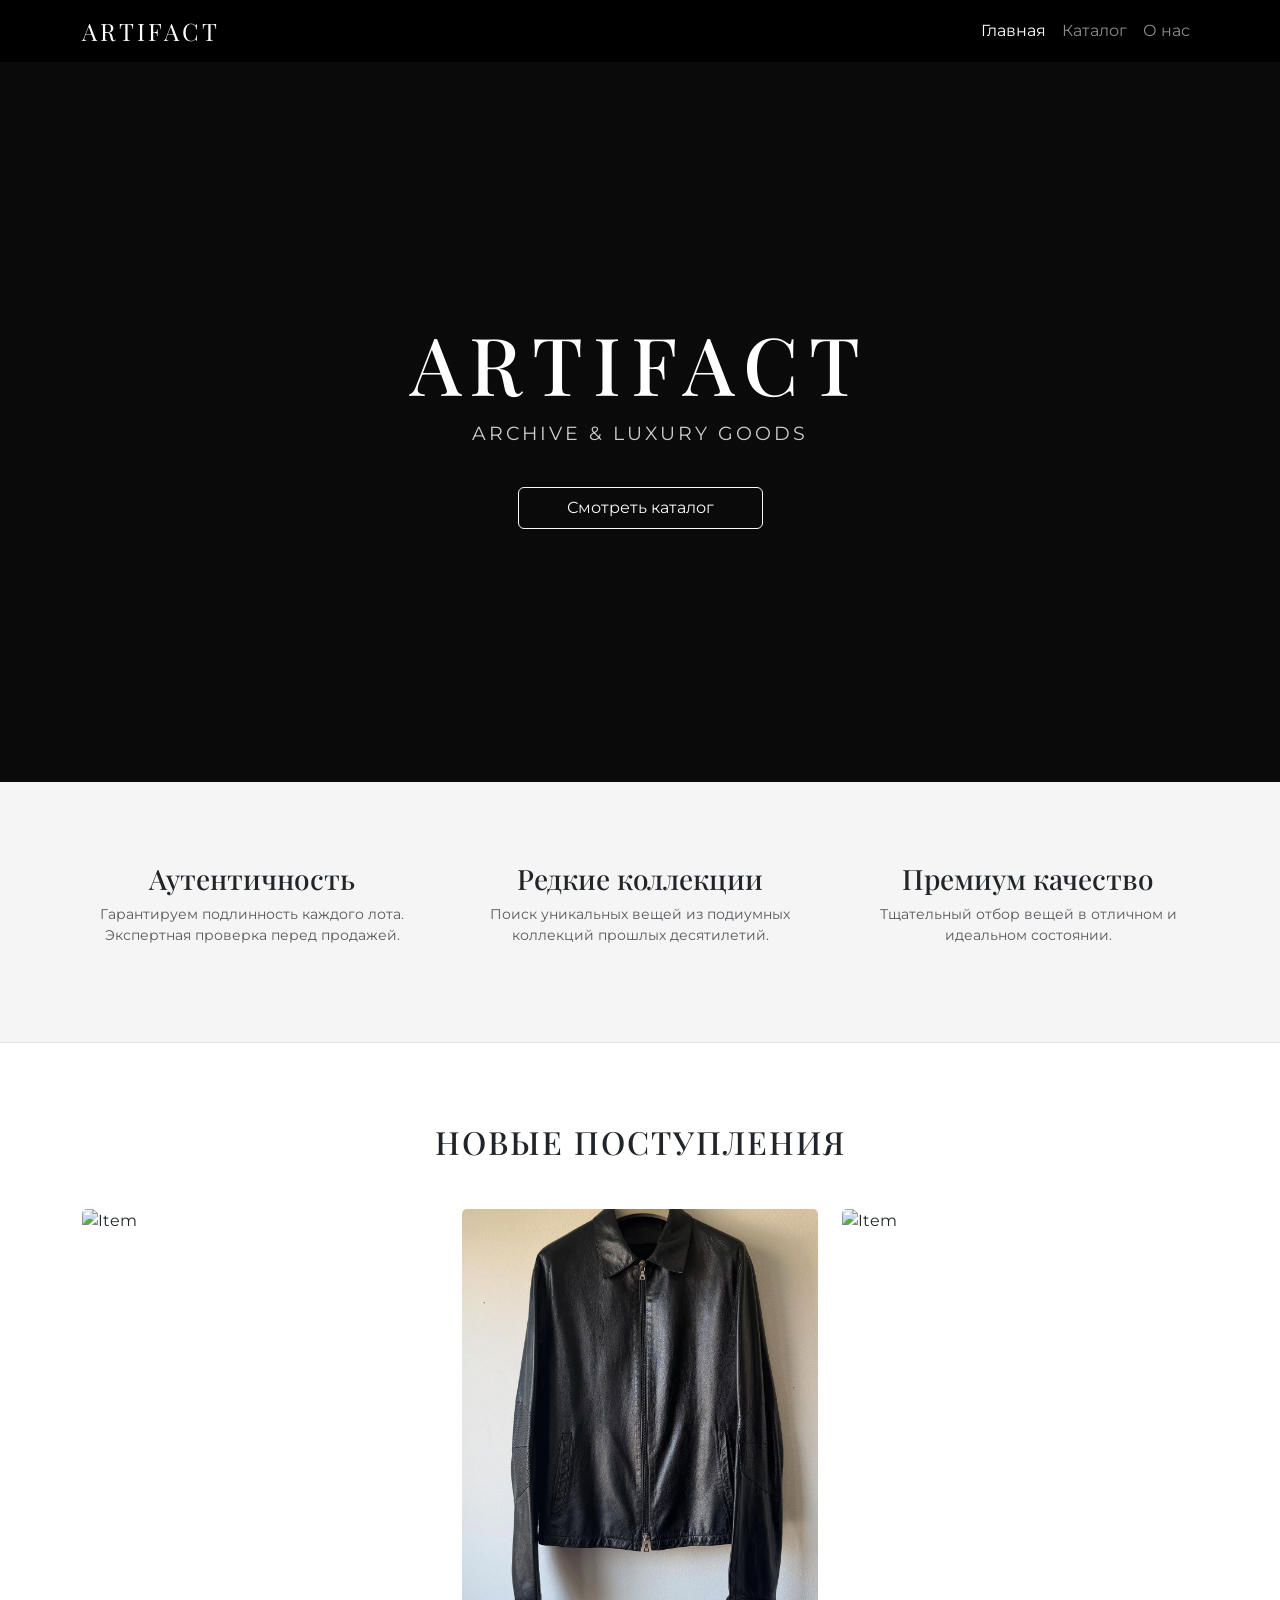
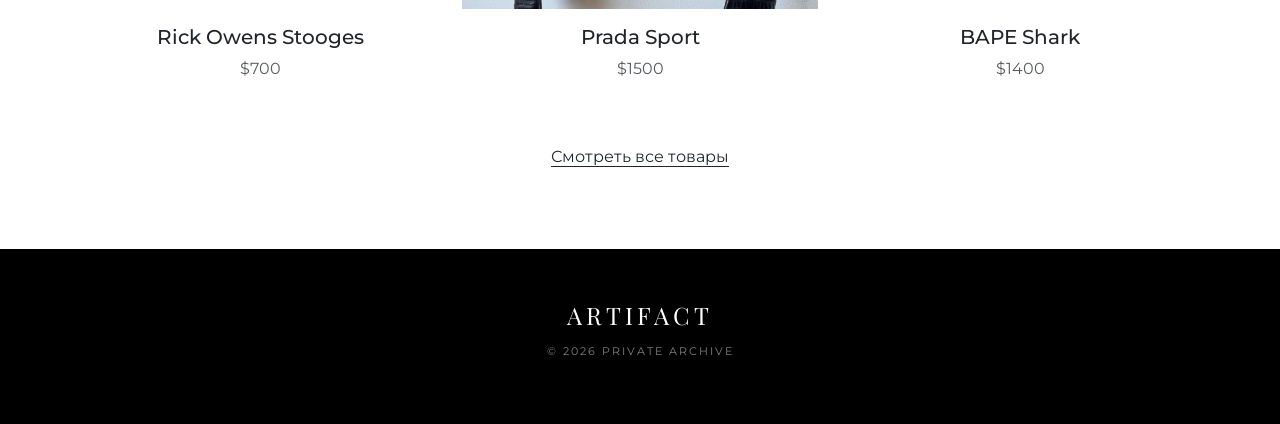
==== about.html @ dd166e60 "Add files via upload" ====
<!DOCTYPE html>
<html lang="ru">
<head>
    <meta charset="UTF-8">
    <meta name="viewport" content="width=device-width, initial-scale=1.0">
    <title>ARTIFACT | Главная</title>
    <link href="https://cdn.jsdelivr.net/npm/bootstrap@5.3.0/dist/css/bootstrap.min.css" rel="stylesheet">
    <link href="https://fonts.googleapis.com/css2?family=Playfair+Display&family=Montserrat:wght@300;400;700&display=swap" rel="stylesheet">
    <link rel="stylesheet" href="style.css">
    <style>
        .hero {
            height: 80vh;
            background: linear-gradient(rgba(0,0,0,0.6), rgba(0,0,0,0.6)), url('images/bg.jpg') no-repeat center/cover;
            background-color: #1a1a1a;
        }
        .card-img-top {
            height: 400px;
            object-fit: cover;
        }
        .section-padding {
            padding: 80px 0;
        }
        .card {
            border: none;
            transition: 0.3s;
        }
        .card:hover {
            transform: translateY(-5px);
        }
    </style>
</head>
<body>

<nav class="navbar navbar-expand-lg navbar-dark bg-black sticky-top">
    <div class="container">
        <a class="navbar-brand logo" href="index.html" style="font-family: 'Playfair Display'; letter-spacing: 3px;">
            ARTIFACT
        </a>
        <button class="navbar-toggler" data-bs-toggle="collapse" data-bs-target="#navMenu">
            <span class="navbar-toggler-icon"></span>
        </button>
        <div class="collapse navbar-collapse" id="navMenu">
            <ul class="navbar-nav ms-auto">
                <li class="nav-item"><a class="nav-link active" href="index.html">Главная</a></li>
                <li class="nav-item"><a class="nav-link" href="catalog.html">Каталог</a></li>
                <li class="nav-item"><a class="nav-link" href="about.html">О нас</a></li>
            </ul>
        </div>
    </div>
</nav>

<header class="hero d-flex align-items-center">
    <div class="container text-center text-white">
        <h1 style="font-family: 'Playfair Display'; font-size: 5rem; letter-spacing: 10px;">ARTIFACT</h1>
        <p style="font-size: 1.2rem; opacity: 0.8; text-transform: uppercase; letter-spacing: 3px;">Archive & Luxury Goods</p>
        <a href="catalog.html" class="btn btn-outline-light px-5 py-2 mt-4">Смотреть каталог</a>
    </div>
</header>

<section class="container section-padding">
    <div class="row text-center">
        <div class="col-md-4">
            <h3 style="font-family: 'Playfair Display';">Аутентичность</h3>
            <p class="text-muted small">Гарантируем подлинность каждого лота. Экспертная проверка перед продажей.</p>
        </div>
        <div class="col-md-4">
            <h3 style="font-family: 'Playfair Display';">Редкие коллекции</h3>
            <p class="text-muted small">Поиск уникальных вещей из подиумных коллекций прошлых десятилетий.</p>
        </div>
        <div class="col-md-4">
            <h3 style="font-family: 'Playfair Display';">Премиум качество</h3>
            <p class="text-muted small">Тщательный отбор вещей в отличном и идеальном состоянии.</p>
        </div>
    </div>
</section>

<section class="bg-white section-padding border-top">
    <div class="container">
        <h2 class="text-center mb-5" style="font-family: 'Playfair Display'; letter-spacing: 2px;">НОВЫЕ ПОСТУПЛЕНИЯ</h2>
        <div class="row g-4">
            <div class="col-md-4">
                <div class="card">
                    <img src="https://i.pinimg.com/736x/db/b1/85/dbb185af275022f387a1b9350ec30330.jpg" class="card-img-top" alt="Item">
                    <div class="card-body text-center">
                        <h5 class="card-title">Rick Owens Stooges</h5>
                        <p class="card-text text-muted">$700</p>
                    </div>
                </div>
            </div>
            <div class="col-md-4">
                <div class="card">
                    <img src="images/prada.jpg" class="card-img-top" alt="Item">
                    <div class="card-body text-center">
                        <h5 class="card-title">Prada Sport</h5>
                        <p class="card-text text-muted">$1500</p>
                    </div>
                </div>
            </div>
            <div class="col-md-4">
                <div class="card">
                    <img src="https://i.pinimg.com/736x/9c/57/58/9c57583aa139dc3ee01988baba99b7c5.jpg" class="card-img-top" alt="Item">
                    <div class="card-body text-center">
                        <h5 class="card-title">BAPE Shark</h5>
                        <p class="card-text text-muted">$1400</p>
                    </div>
                </div>
            </div>
        </div>
        <div class="text-center mt-5">
            <a href="catalog.html" class="text-dark text-decoration-none border-bottom border-dark">Смотреть все товары</a>
        </div>
    </div>
</section>

<footer class="bg-black text-white py-5">
    <div class="container text-center">
        <p style="letter-spacing: 4px; margin: 0; font-family: 'Playfair Display'; font-size: 1.5rem;">ARTIFACT</p>
        <p style="letter-spacing: 2px; font-size: 0.7rem; opacity: 0.5; margin-top: 10px;">© 2026 PRIVATE ARCHIVE</p>
    </div>
</footer>

<script src="https://cdn.jsdelivr.net/npm/bootstrap@5.3.0/dist/js/bootstrap.bundle.min.js"></script>
</body>
</html>
---- style.css ----
body {

font-family: 'Montserrat', sans-serif;

background-color: #f5f5f5;

}

/* LOGO */

.logo {

font-family: 'Playfair Display', serif;

font-size: 24px;

letter-spacing: 2px;

}

/* HERO */

.hero {

background: url("images/bg.jpg") no-repeat center;

background-size: cover;

padding: 140px 0;

}

/* PRODUCT */

.product {

transition: 0.3s;

}

.product:hover {

transform: scale(1.05);

}

/* PRICE */

.price {

font-weight: bold;

color: black;

}

/* FOOTER */

.footer {

background: black;

color: white;

padding: 20px;

margin-top: 50px;

}

/* ADAPTIVE */

@media (max-width: 768px) {

.hero {

padding: 80px 0;

}

h1 {

font-size: 28px;

}

}
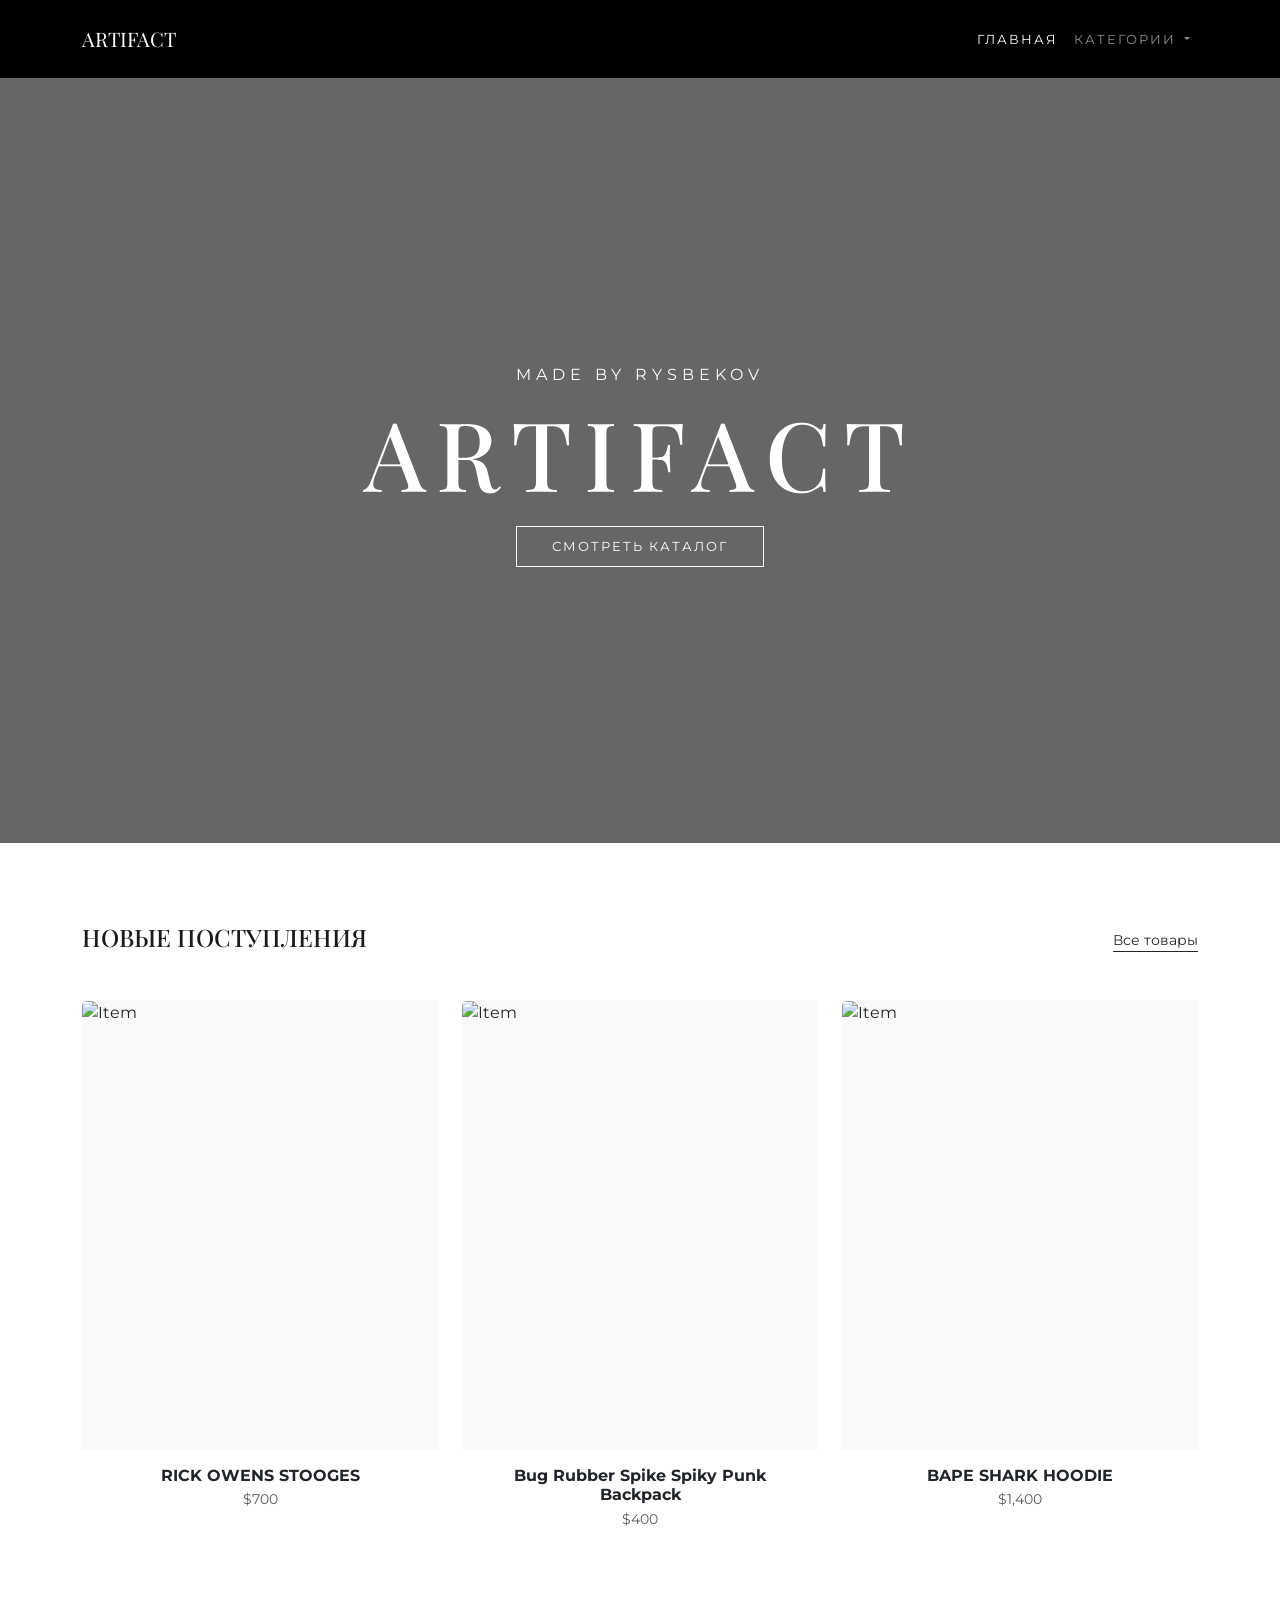
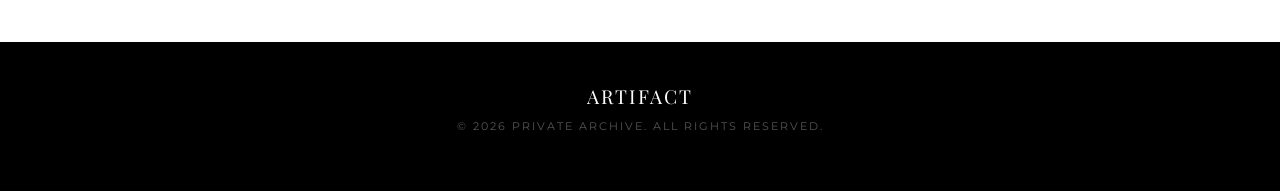
==== commit 0fd03d4a: "about.html" ====
--- a/about.html
+++ b/about.html
@@ -3,122 +3,179 @@
 <head>
     <meta charset="UTF-8">
     <meta name="viewport" content="width=device-width, initial-scale=1.0">
-    <title>ARTIFACT | Главная</title>
+    <title>ARTIFACT | Made by Rysbekov</title>
+    
     <link href="https://cdn.jsdelivr.net/npm/bootstrap@5.3.0/dist/css/bootstrap.min.css" rel="stylesheet">
-    <link href="https://fonts.googleapis.com/css2?family=Playfair+Display&family=Montserrat:wght@300;400;700&display=swap" rel="stylesheet">
-    <link rel="stylesheet" href="style.css">
+    <link href="https://fonts.googleapis.com/css2?family=Playfair+Display:wght@400;700&family=Montserrat:wght@300;400;600&display=swap" rel="stylesheet">
+    
     <style>
-        .hero {
-            height: 80vh;
-            background: linear-gradient(rgba(0,0,0,0.6), rgba(0,0,0,0.6)), url('images/bg.jpg') no-repeat center/cover;
-            background-color: #1a1a1a;
+        :root {
+            --bg-dark: #000000;
+            --text-light: #ffffff;
         }
-        .card-img-top {
-            height: 400px;
-            object-fit: cover;
+
+        body {
+            font-family: 'Montserrat', sans-serif;
+            background-color: #fff;
+            color: #1a1a1a;
+            overflow-x: hidden;
         }
-        .section-padding {
-            padding: 80px 0;
+
+        h1, h2, h3, .logo {
+            font-family: 'Playfair Display', serif;
+            text-transform: uppercase;
         }
-        .card {
-            border: none;
+
+        /* Navbar Customization */
+        .navbar {
+            padding: 1.2rem 0;
+            background-color: var(--bg-dark);
+        }
+        .nav-link {
+            font-size: 0.8rem;
+            letter-spacing: 2px;
+            text-transform: uppercase;
             transition: 0.3s;
         }
-        .card:hover {
-            transform: translateY(-5px);
+        .dropdown-menu {
+            border-radius: 0;
+            margin-top: 10px;
+            border: 1px solid #333;
         }
+        .dropdown-item {
+            text-transform: uppercase;
+            font-size: 0.75rem;
+            letter-spacing: 1px;
+            padding: 10px 20px;
+        }
+
+        /* Hero Section */
+        .hero {
+            height: 85vh;
+            background: linear-gradient(rgba(0,0,0,0.6), rgba(0,0,0,0.6)), 
+                        url('images/rysbekov.jpg') no-repeat center/cover;
+            display: flex;
+            align-items: center;
+            color: white;
+            text-align: center;
+        }
+        .hero h1 { font-size: clamp(3rem, 8vw, 6rem); letter-spacing: 12px; }
+
+        /* Catalog Grid */
+        .section-padding { padding: 80px 0; }
+        .card { border: none; transition: 0.4s; cursor: pointer; }
+        .card-img-wrapper { height: 450px; overflow: hidden; background: #f9f9f9; }
+        .card-img-top { height: 100%; object-fit: cover; transition: 0.6s; }
+        .card:hover .card-img-top { transform: scale(1.05); }
+
+        /* Buttons */
+        .btn-archive {
+            border: 1px solid #fff;
+            color: #fff;
+            border-radius: 0;
+            padding: 12px 35px;
+            text-transform: uppercase;
+            font-size: 0.8rem;
+            letter-spacing: 2px;
+            transition: 0.3s;
+            text-decoration: none;
+        }
+        .btn-archive:hover { background: #fff; color: #000; }
+
+        footer { background: #000; color: #555; padding: 40px 0; font-size: 0.7rem; letter-spacing: 2px; }
     </style>
 </head>
 <body>
 
-<nav class="navbar navbar-expand-lg navbar-dark bg-black sticky-top">
+<nav class="navbar navbar-expand-lg navbar-dark sticky-top">
     <div class="container">
-        <a class="navbar-brand logo" href="index.html" style="font-family: 'Playfair Display'; letter-spacing: 3px;">
-            ARTIFACT
-        </a>
-        <button class="navbar-toggler" data-bs-toggle="collapse" data-bs-target="#navMenu">
+        <a class="navbar-brand logo" href="index.html">ARTIFACT</a>
+        <button class="navbar-toggler" type="button" data-bs-toggle="collapse" data-bs-target="#navMenu">
             <span class="navbar-toggler-icon"></span>
         </button>
         <div class="collapse navbar-collapse" id="navMenu">
             <ul class="navbar-nav ms-auto">
-                <li class="nav-item"><a class="nav-link active" href="index.html">Главная</a></li>
-                <li class="nav-item"><a class="nav-link" href="catalog.html">Каталог</a></li>
-                <li class="nav-item"><a class="nav-link" href="about.html">О нас</a></li>
+                <li class="nav-item">
+                    <a class="nav-link active" href="index.html">Главная</a>
+                </li>
+                <li class="nav-item dropdown">
+                    <a class="nav-link dropdown-toggle" href="#" id="catDrop" role="button" data-bs-toggle="dropdown">
+                        Категории
+                    </a>
+                    <ul class="dropdown-menu dropdown-menu-dark bg-black">
+                        <li><a class="dropdown-item" href="catalog.html">Верхняя одежда</a></li>
+                        <li><a class="dropdown-item" href="catalog.html">Обувь</a></li>
+                        <li><a class="dropdown-item" href="catalog.html">Аксессуары</a></li>
+                        <li><hr class="dropdown-divider border-secondary"></li>
+                        <li><a class="dropdown-item" href="catalog.html">Весь каталог</a></li>
+                    </ul>
+                </li>
             </ul>
         </div>
     </div>
 </nav>
 
-<header class="hero d-flex align-items-center">
-    <div class="container text-center text-white">
-        <h1 style="font-family: 'Playfair Display'; font-size: 5rem; letter-spacing: 10px;">ARTIFACT</h1>
-        <p style="font-size: 1.2rem; opacity: 0.8; text-transform: uppercase; letter-spacing: 3px;">Archive & Luxury Goods</p>
-        <a href="catalog.html" class="btn btn-outline-light px-5 py-2 mt-4">Смотреть каталог</a>
+<header class="hero">
+    <div class="container">
+        <p class="text-uppercase mb-2" style="letter-spacing: 5px;">Made by Rysbekov</p>
+        <h1>ARTIFACT</h1>
+        <div class="mt-4">
+            <a href="catalog.html" class="btn-archive">Смотреть каталог</a>
+        </div>
     </div>
 </header>
 
-<section class="container section-padding">
-    <div class="row text-center">
-        <div class="col-md-4">
-            <h3 style="font-family: 'Playfair Display';">Аутентичность</h3>
-            <p class="text-muted small">Гарантируем подлинность каждого лота. Экспертная проверка перед продажей.</p>
+<section class="section-padding">
+    <div class="container">
+        <div class="d-flex justify-content-between align-items-end mb-5">
+            <h2 class="h4 mb-0">Новые поступления</h2>
+            <a href="catalog.html" class="text-dark small text-decoration-none border-bottom border-dark">Все товары</a>
         </div>
-        <div class="col-md-4">
-            <h3 style="font-family: 'Playfair Display';">Редкие коллекции</h3>
-            <p class="text-muted small">Поиск уникальных вещей из подиумных коллекций прошлых десятилетий.</p>
-        </div>
-        <div class="col-md-4">
-            <h3 style="font-family: 'Playfair Display';">Премиум качество</h3>
-            <p class="text-muted small">Тщательный отбор вещей в отличном и идеальном состоянии.</p>
+        <div class="row g-4">
+            <div class="col-6 col-md-4">
+                <div class="card" onclick="window.location.href='catalog.html'">
+                    <div class="card-img-wrapper">
+                        <img src="https://i.pinimg.com/736x/db/b1/85/dbb185af275022f387a1b9350ec30330.jpg" class="card-img-top" alt="Item">
+                    </div>
+                    <div class="card-body text-center">
+                        <h6 class="mb-1 fw-bold">RICK OWENS STOOGES</h6>
+                        <p class="text-muted small">$700</p>
+                    </div>
+                </div>
+            </div>
+            <div class="col-6 col-md-4">
+                <div class="card" onclick="window.location.href='catalog.html'">
+                    <div class="card-img-wrapper">
+                        <img src="https://i.pinimg.com/736x/4a/6e/ce/4a6ece1853b9eaa2777a1af63ddda4eb.jpg" class="card-img-top" alt="Item">
+                    </div>
+                    <div class="card-body text-center">
+                        <h6 class="mb-1 fw-bold">Bug Rubber Spike Spiky Punk Backpack</h6>
+                        <p class="text-muted small">$400</p>
+                    </div>
+                </div>
+            </div>
+            <div class="col-6 col-md-4">
+                <div class="card" onclick="window.location.href='catalog.html'">
+                    <div class="card-img-wrapper">
+                        <img src="https://i.pinimg.com/736x/9c/57/58/9c57583aa139dc3ee01988baba99b7c5.jpg" class="card-img-top" alt="Item">
+                    </div>
+                    <div class="card-body text-center">
+                        <h6 class="mb-1 fw-bold">BAPE SHARK HOODIE</h6>
+                        <p class="text-muted small">$1,400</p>
+                    </div>
+                </div>
+            </div>
         </div>
     </div>
 </section>
 
-<section class="bg-white section-padding border-top">
+<footer class="text-center">
     <div class="container">
-        <h2 class="text-center mb-5" style="font-family: 'Playfair Display'; letter-spacing: 2px;">НОВЫЕ ПОСТУПЛЕНИЯ</h2>
-        <div class="row g-4">
-            <div class="col-md-4">
-                <div class="card">
-                    <img src="https://i.pinimg.com/736x/db/b1/85/dbb185af275022f387a1b9350ec30330.jpg" class="card-img-top" alt="Item">
-                    <div class="card-body text-center">
-                        <h5 class="card-title">Rick Owens Stooges</h5>
-                        <p class="card-text text-muted">$700</p>
-                    </div>
-                </div>
-            </div>
-            <div class="col-md-4">
-                <div class="card">
-                    <img src="images/prada.jpg" class="card-img-top" alt="Item">
-                    <div class="card-body text-center">
-                        <h5 class="card-title">Prada Sport</h5>
-                        <p class="card-text text-muted">$1500</p>
-                    </div>
-                </div>
-            </div>
-            <div class="col-md-4">
-                <div class="card">
-                    <img src="https://i.pinimg.com/736x/9c/57/58/9c57583aa139dc3ee01988baba99b7c5.jpg" class="card-img-top" alt="Item">
-                    <div class="card-body text-center">
-                        <h5 class="card-title">BAPE Shark</h5>
-                        <p class="card-text text-muted">$1400</p>
-                    </div>
-                </div>
-            </div>
-        </div>
-        <div class="text-center mt-5">
-            <a href="catalog.html" class="text-dark text-decoration-none border-bottom border-dark">Смотреть все товары</a>
-        </div>
-    </div>
-</section>
-
-<footer class="bg-black text-white py-5">
-    <div class="container text-center">
-        <p style="letter-spacing: 4px; margin: 0; font-family: 'Playfair Display'; font-size: 1.5rem;">ARTIFACT</p>
-        <p style="letter-spacing: 2px; font-size: 0.7rem; opacity: 0.5; margin-top: 10px;">© 2026 PRIVATE ARCHIVE</p>
+        <p class="logo mb-2" style="font-size: 1.2rem; color: #fff;">ARTIFACT</p>
+        <p>© 2026 PRIVATE ARCHIVE. ALL RIGHTS RESERVED.</p>
     </div>
 </footer>
 
 <script src="https://cdn.jsdelivr.net/npm/bootstrap@5.3.0/dist/js/bootstrap.bundle.min.js"></script>
 </body>
-</html>+</html>
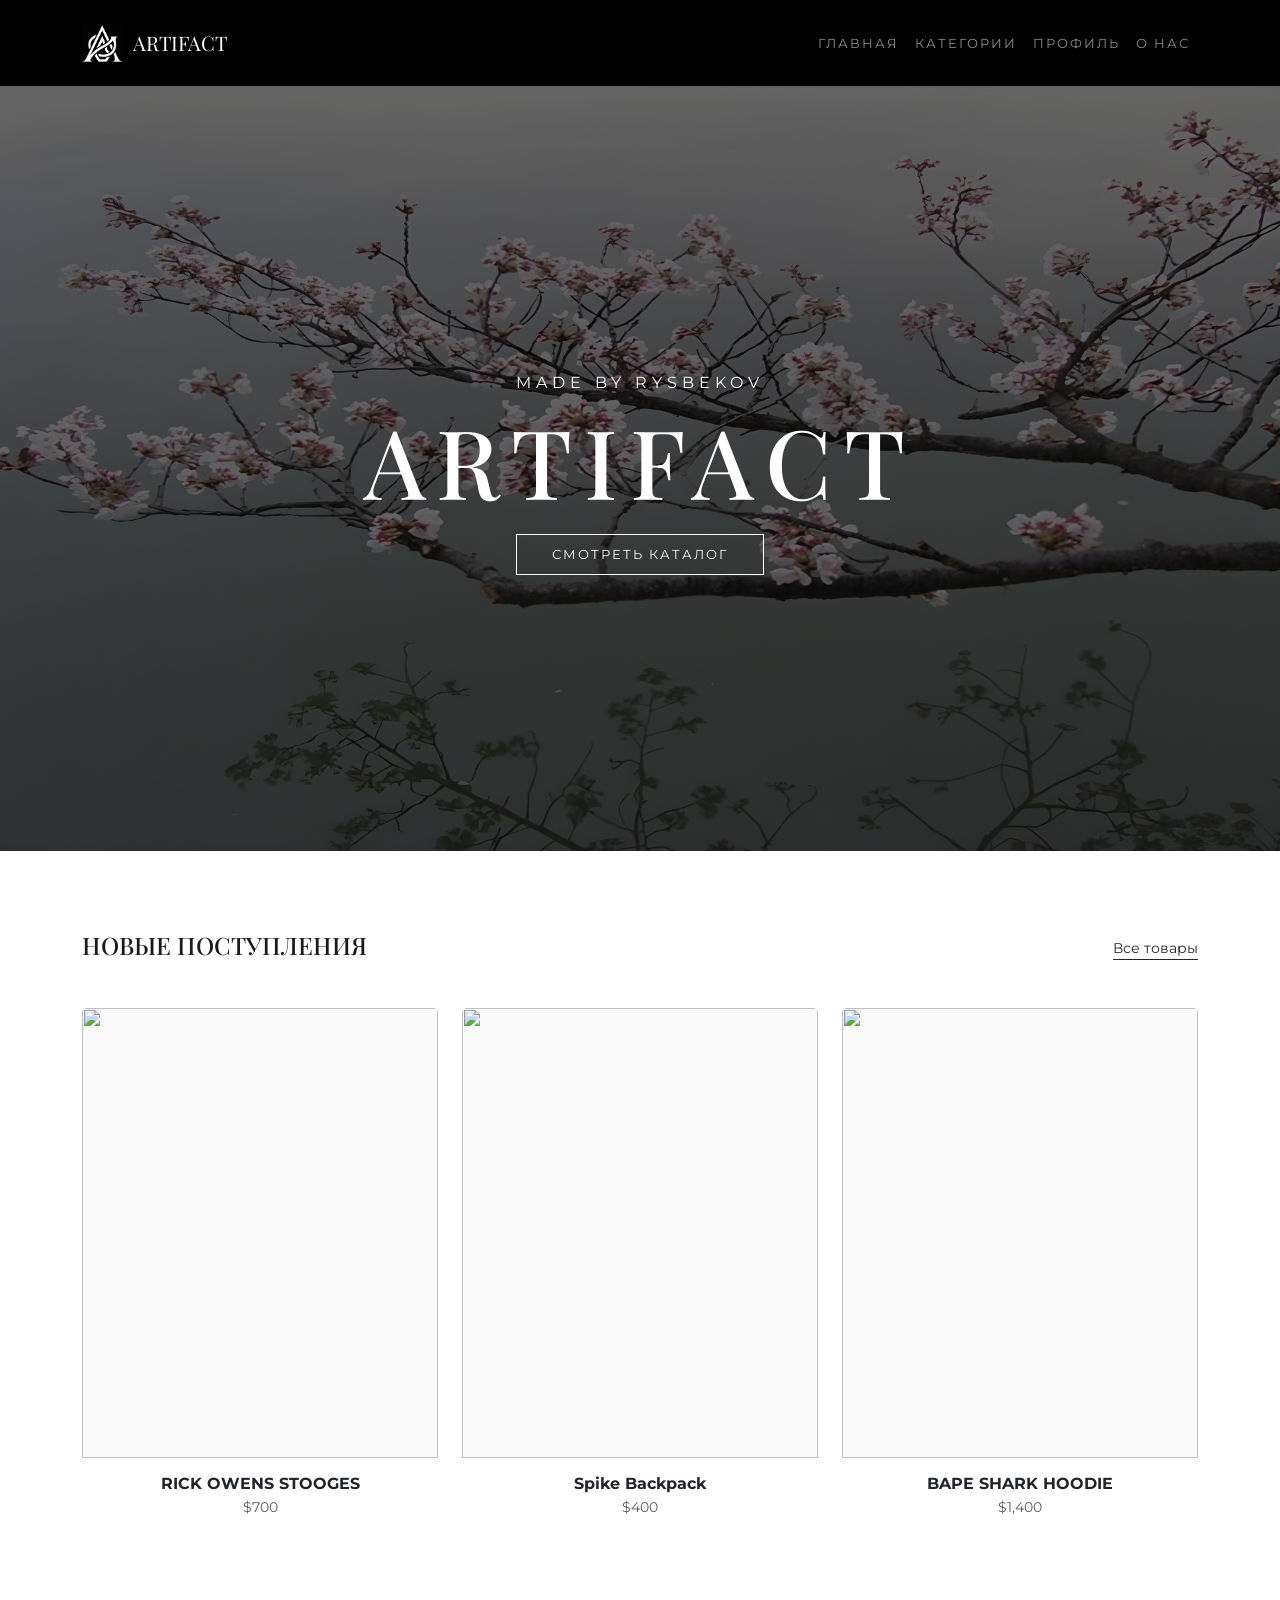
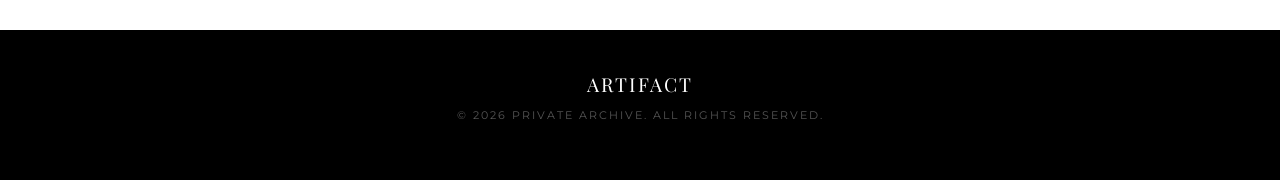
==== commit d0d5c4bb: "Add files via upload" ====
--- a/about.html
+++ b/about.html
@@ -26,30 +26,18 @@
             text-transform: uppercase;
         }
 
-        /* Navbar Customization */
         .navbar {
             padding: 1.2rem 0;
             background-color: var(--bg-dark);
         }
+
         .nav-link {
             font-size: 0.8rem;
             letter-spacing: 2px;
             text-transform: uppercase;
             transition: 0.3s;
         }
-        .dropdown-menu {
-            border-radius: 0;
-            margin-top: 10px;
-            border: 1px solid #333;
-        }
-        .dropdown-item {
-            text-transform: uppercase;
-            font-size: 0.75rem;
-            letter-spacing: 1px;
-            padding: 10px 20px;
-        }
-
-        /* Hero Section */
+
         .hero {
             height: 85vh;
             background: linear-gradient(rgba(0,0,0,0.6), rgba(0,0,0,0.6)), 
@@ -59,16 +47,32 @@
             color: white;
             text-align: center;
         }
-        .hero h1 { font-size: clamp(3rem, 8vw, 6rem); letter-spacing: 12px; }
-
-        /* Catalog Grid */
+
+        .hero h1 {
+            font-size: clamp(3rem, 8vw, 6rem);
+            letter-spacing: 12px;
+        }
+
         .section-padding { padding: 80px 0; }
+
         .card { border: none; transition: 0.4s; cursor: pointer; }
-        .card-img-wrapper { height: 450px; overflow: hidden; background: #f9f9f9; }
-        .card-img-top { height: 100%; object-fit: cover; transition: 0.6s; }
-        .card:hover .card-img-top { transform: scale(1.05); }
-
-        /* Buttons */
+
+        .card-img-wrapper {
+            height: 450px;
+            overflow: hidden;
+            background: #f9f9f9;
+        }
+
+        .card-img-top {
+            height: 100%;
+            object-fit: cover;
+            transition: 0.6s;
+        }
+
+        .card:hover .card-img-top {
+            transform: scale(1.05);
+        }
+
         .btn-archive {
             border: 1px solid #fff;
             color: #fff;
@@ -80,38 +84,146 @@
             transition: 0.3s;
             text-decoration: none;
         }
-        .btn-archive:hover { background: #fff; color: #000; }
-
-        footer { background: #000; color: #555; padding: 40px 0; font-size: 0.7rem; letter-spacing: 2px; }
+
+        .btn-archive:hover {
+            background: #fff;
+            color: #000;
+        }
+
+        footer {
+            background: #000;
+            color: #555;
+            padding: 40px 0;
+            font-size: 0.7rem;
+            letter-spacing: 2px;
+        }
+
+        .logo-img {
+            height: 38px;
+            width: auto;
+        }
+
+        .logo-wrap {
+            display: flex;
+            align-items: center;
+            gap: 10px;
+        }
     </style>
 </head>
+
 <body>
+    
+    <script>
+    // Список твоих треков (можешь добавлять сколько угодно)
+    const playlist = [
+        { title: "Osamason - Whiteasf", src: "music/track1.mp3" },
+        { title: "Nettspend - What They Say", src: "music/track2.mp3" },
+        { title: "Chief Keef - Love Sosa", src: "music/track3.mp3" }
+    ];
+
+    let currentTrackIndex = 0;
+    const audio = document.getElementById('main-audio');
+    const playBtn = document.getElementById('player-play');
+    const prevBtn = document.getElementById('player-prev');
+    const nextBtn = document.getElementById('player-next');
+    const trackTitle = document.getElementById('player-track-title');
+    const progressBar = document.getElementById('player-progress');
+    const currentTimeEl = document.getElementById('player-current-time');
+    const durationEl = document.getElementById('player-duration');
+
+    // Загрузка трека
+    function loadTrack(index) {
+        const track = playlist[index];
+        audio.src = track.src;
+        trackTitle.textContent = track.title;
+    }
+
+    // Воспроизведение / Пауза
+    function togglePlay() {
+        if (audio.paused) {
+            audio.play().catch(e => console.log("Автовоспроизведение заблокировано браузером, нужен клик"));
+            playBtn.textContent = '⏸';
+        } else {
+            audio.pause();
+            playBtn.textContent = '▶';
+        }
+    }
+
+    playBtn.addEventListener('click', togglePlay);
+
+    // Переключение треков
+    prevBtn.addEventListener('click', () => {
+        currentTrackIndex = (currentTrackIndex - 1 + playlist.length) % playlist.length;
+        loadTrack(currentTrackIndex);
+        audio.play();
+        playBtn.textContent = '⏸';
+    });
+
+    nextBtn.addEventListener('click', () => {
+        currentTrackIndex = (currentTrackIndex + 1) % playlist.length;
+        loadTrack(currentTrackIndex);
+        audio.play();
+        playBtn.textContent = '⏸';
+    });
+
+    // Автоматический переход на следующий трек по окончании
+    audio.addEventListener('ended', () => {
+        nextBtn.click();
+    });
+
+    // Обновление прогресс-бара и времени
+    audio.addEventListener('timeupdate', () => {
+        if (audio.duration) {
+            const progress = (audio.currentTime / audio.duration) * 100;
+            progressBar.value = progress;
+            
+            // Форматирование времени (минуты:секунды)
+            let curMins = Math.floor(audio.currentTime / 60);
+            let curSecs = Math.floor(audio.currentTime % 60);
+            let durMins = Math.floor(audio.duration / 60);
+            let durSecs = Math.floor(audio.duration % 60);
+            
+            if (curSecs < 10) curSecs = "0" + curSecs;
+            if (durSecs < 10) durSecs = "0" + durSecs;
+            
+            currentTimeEl.textContent = `${curMins}:${curSecs}`;
+            durationEl.textContent = `${durMins}:${durSecs}`;
+        }
+    });
+
+    // Перемотка трека ползунком
+    progressBar.addEventListener('input', () => {
+        const seekTime = (progressBar.value / 100) * audio.duration;
+        audio.currentTime = seekTime;
+    });
+
+    // Инициализация первого трека при загрузке страницы
+    window.addEventListener('DOMContentLoaded', () => {
+        loadTrack(currentTrackIndex);
+    });
+</script>
 
 <nav class="navbar navbar-expand-lg navbar-dark sticky-top">
     <div class="container">
-        <a class="navbar-brand logo" href="index.html">ARTIFACT</a>
+
+        <a class="navbar-brand logo-wrap" href="index.html">
+            <img src="images/logo.jpg" class="logo-img" alt="logo">
+            <span class="logo">ARTIFACT</span>
+        </a>
+
         <button class="navbar-toggler" type="button" data-bs-toggle="collapse" data-bs-target="#navMenu">
             <span class="navbar-toggler-icon"></span>
         </button>
+
         <div class="collapse navbar-collapse" id="navMenu">
             <ul class="navbar-nav ms-auto">
-                <li class="nav-item">
-                    <a class="nav-link active" href="index.html">Главная</a>
-                </li>
-                <li class="nav-item dropdown">
-                    <a class="nav-link dropdown-toggle" href="#" id="catDrop" role="button" data-bs-toggle="dropdown">
-                        Категории
-                    </a>
-                    <ul class="dropdown-menu dropdown-menu-dark bg-black">
-                        <li><a class="dropdown-item" href="catalog.html">Верхняя одежда</a></li>
-                        <li><a class="dropdown-item" href="catalog.html">Обувь</a></li>
-                        <li><a class="dropdown-item" href="catalog.html">Аксессуары</a></li>
-                        <li><hr class="dropdown-divider border-secondary"></li>
-                        <li><a class="dropdown-item" href="catalog.html">Весь каталог</a></li>
-                    </ul>
-                </li>
+                <li class="nav-item"><a class="nav-link" href="index.html">Главная</a></li>
+                <li class="nav-item"><a class="nav-link" href="catalog.html">Категории</a></li>
+                <li class="nav-item"><a class="nav-link" href="profile.html">Профиль</a></li>
+                <li class="nav-item"><a class="nav-link" href="about.html">О нас</a></li>
             </ul>
         </div>
+
     </div>
 </nav>
 
@@ -131,11 +243,12 @@
             <h2 class="h4 mb-0">Новые поступления</h2>
             <a href="catalog.html" class="text-dark small text-decoration-none border-bottom border-dark">Все товары</a>
         </div>
+
         <div class="row g-4">
             <div class="col-6 col-md-4">
                 <div class="card" onclick="window.location.href='catalog.html'">
                     <div class="card-img-wrapper">
-                        <img src="https://i.pinimg.com/736x/db/b1/85/dbb185af275022f387a1b9350ec30330.jpg" class="card-img-top" alt="Item">
+                        <img src="https://i.pinimg.com/736x/db/b1/85/dbb185af275022f387a1b9350ec30330.jpg" class="card-img-top">
                     </div>
                     <div class="card-body text-center">
                         <h6 class="mb-1 fw-bold">RICK OWENS STOOGES</h6>
@@ -146,10 +259,10 @@
             <div class="col-6 col-md-4">
                 <div class="card" onclick="window.location.href='catalog.html'">
                     <div class="card-img-wrapper">
-                        <img src="https://i.pinimg.com/736x/4a/6e/ce/4a6ece1853b9eaa2777a1af63ddda4eb.jpg" class="card-img-top" alt="Item">
+                        <img src="https://i.pinimg.com/736x/4a/6e/ce/4a6ece1853b9eaa2777a1af63ddda4eb.jpg" class="card-img-top">
                     </div>
                     <div class="card-body text-center">
-                        <h6 class="mb-1 fw-bold">Bug Rubber Spike Spiky Punk Backpack</h6>
+                        <h6 class="mb-1 fw-bold">Spike Backpack</h6>
                         <p class="text-muted small">$400</p>
                     </div>
                 </div>
@@ -157,7 +270,7 @@
             <div class="col-6 col-md-4">
                 <div class="card" onclick="window.location.href='catalog.html'">
                     <div class="card-img-wrapper">
-                        <img src="https://i.pinimg.com/736x/9c/57/58/9c57583aa139dc3ee01988baba99b7c5.jpg" class="card-img-top" alt="Item">
+                        <img src="https://i.pinimg.com/736x/9c/57/58/9c57583aa139dc3ee01988baba99b7c5.jpg" class="card-img-top">
                     </div>
                     <div class="card-body text-center">
                         <h6 class="mb-1 fw-bold">BAPE SHARK HOODIE</h6>
@@ -177,5 +290,6 @@
 </footer>
 
 <script src="https://cdn.jsdelivr.net/npm/bootstrap@5.3.0/dist/js/bootstrap.bundle.min.js"></script>
+
 </body>
-</html>
+</html>
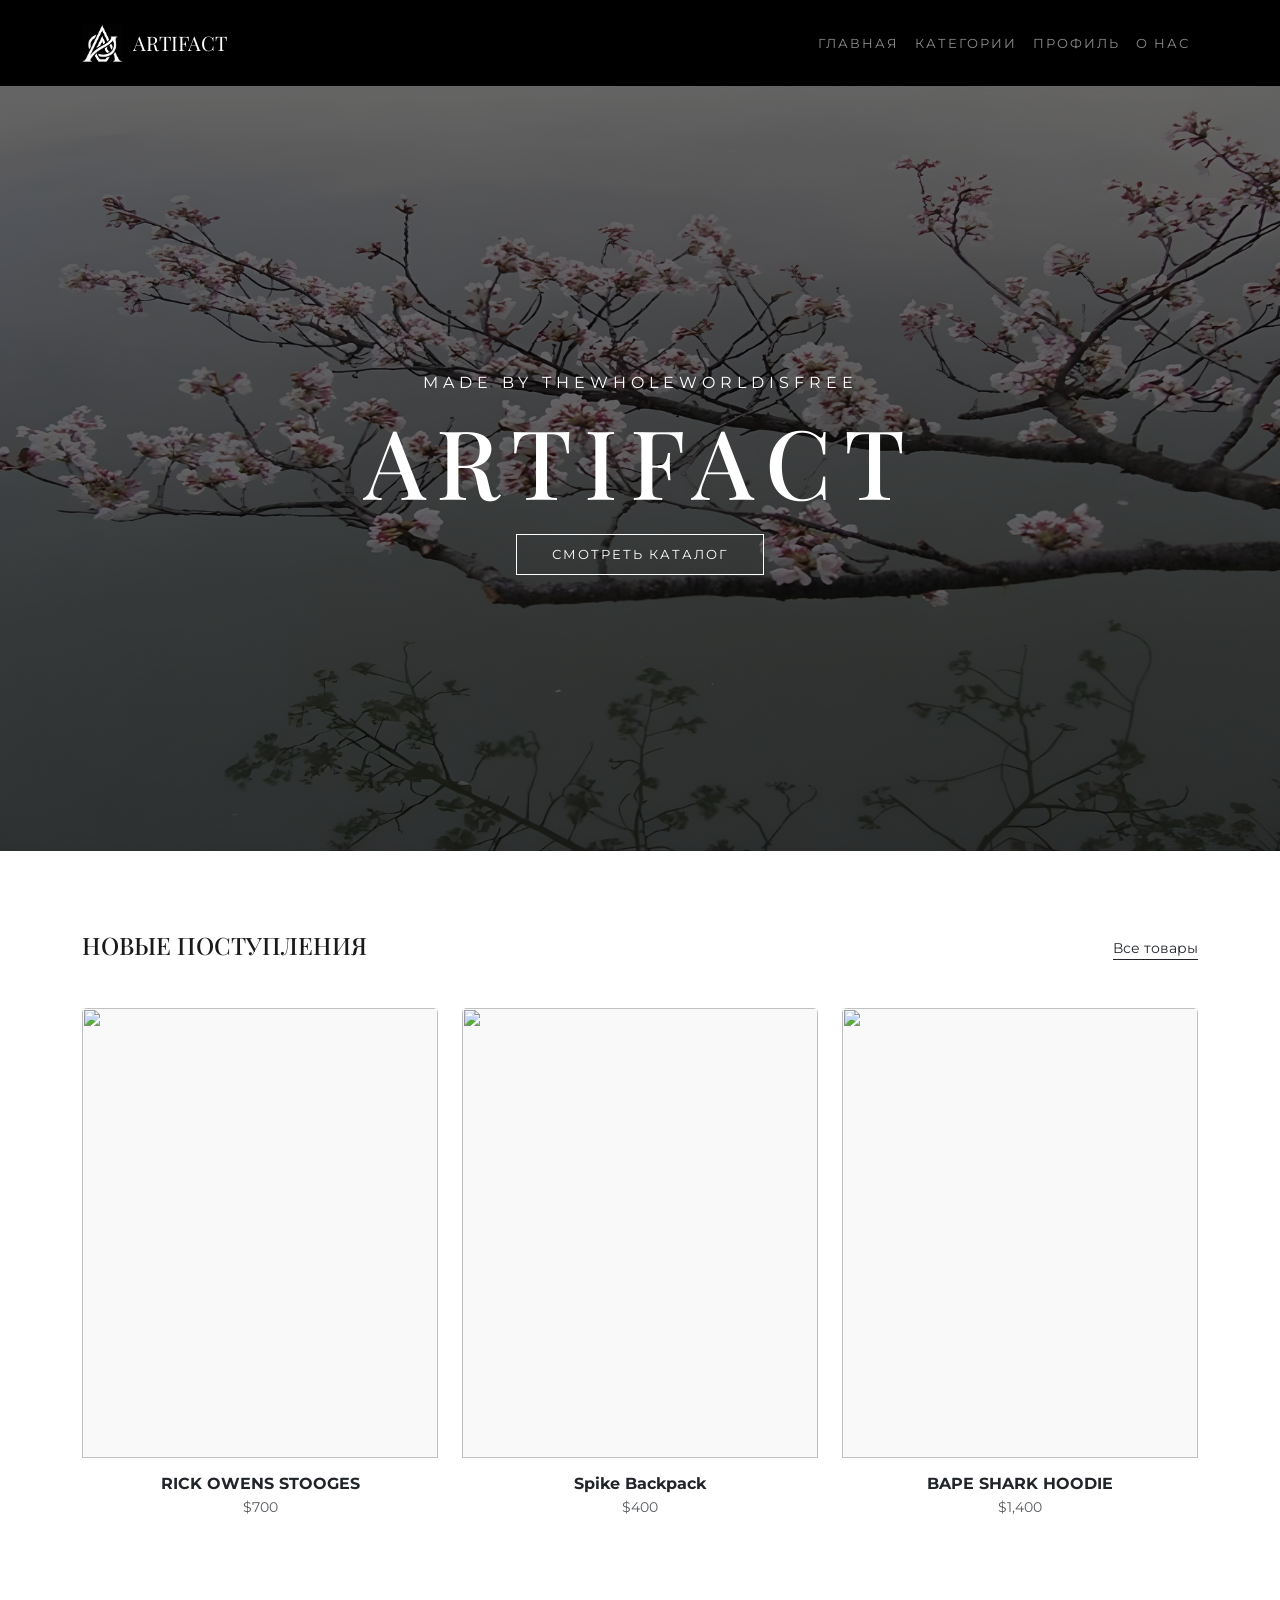
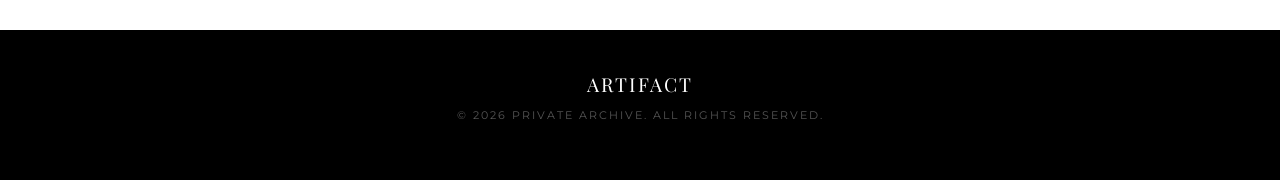
==== commit 1f69996e: "Add files via upload" ====
--- a/about.html
+++ b/about.html
@@ -3,7 +3,7 @@
 <head>
     <meta charset="UTF-8">
     <meta name="viewport" content="width=device-width, initial-scale=1.0">
-    <title>ARTIFACT | Made by Rysbekov</title>
+    <title>ARTIFACT | Made by TheWholeWorldIsFree</title>
     
     <link href="https://cdn.jsdelivr.net/npm/bootstrap@5.3.0/dist/css/bootstrap.min.css" rel="stylesheet">
     <link href="https://fonts.googleapis.com/css2?family=Playfair+Display:wght@400;700&family=Montserrat:wght@300;400;600&display=swap" rel="stylesheet">
@@ -229,7 +229,7 @@
 
 <header class="hero">
     <div class="container">
-        <p class="text-uppercase mb-2" style="letter-spacing: 5px;">Made by Rysbekov</p>
+        <p class="text-uppercase mb-2" style="letter-spacing: 5px;">Made by TheWholeWorldIsFree</p>
         <h1>ARTIFACT</h1>
         <div class="mt-4">
             <a href="catalog.html" class="btn-archive">Смотреть каталог</a>
